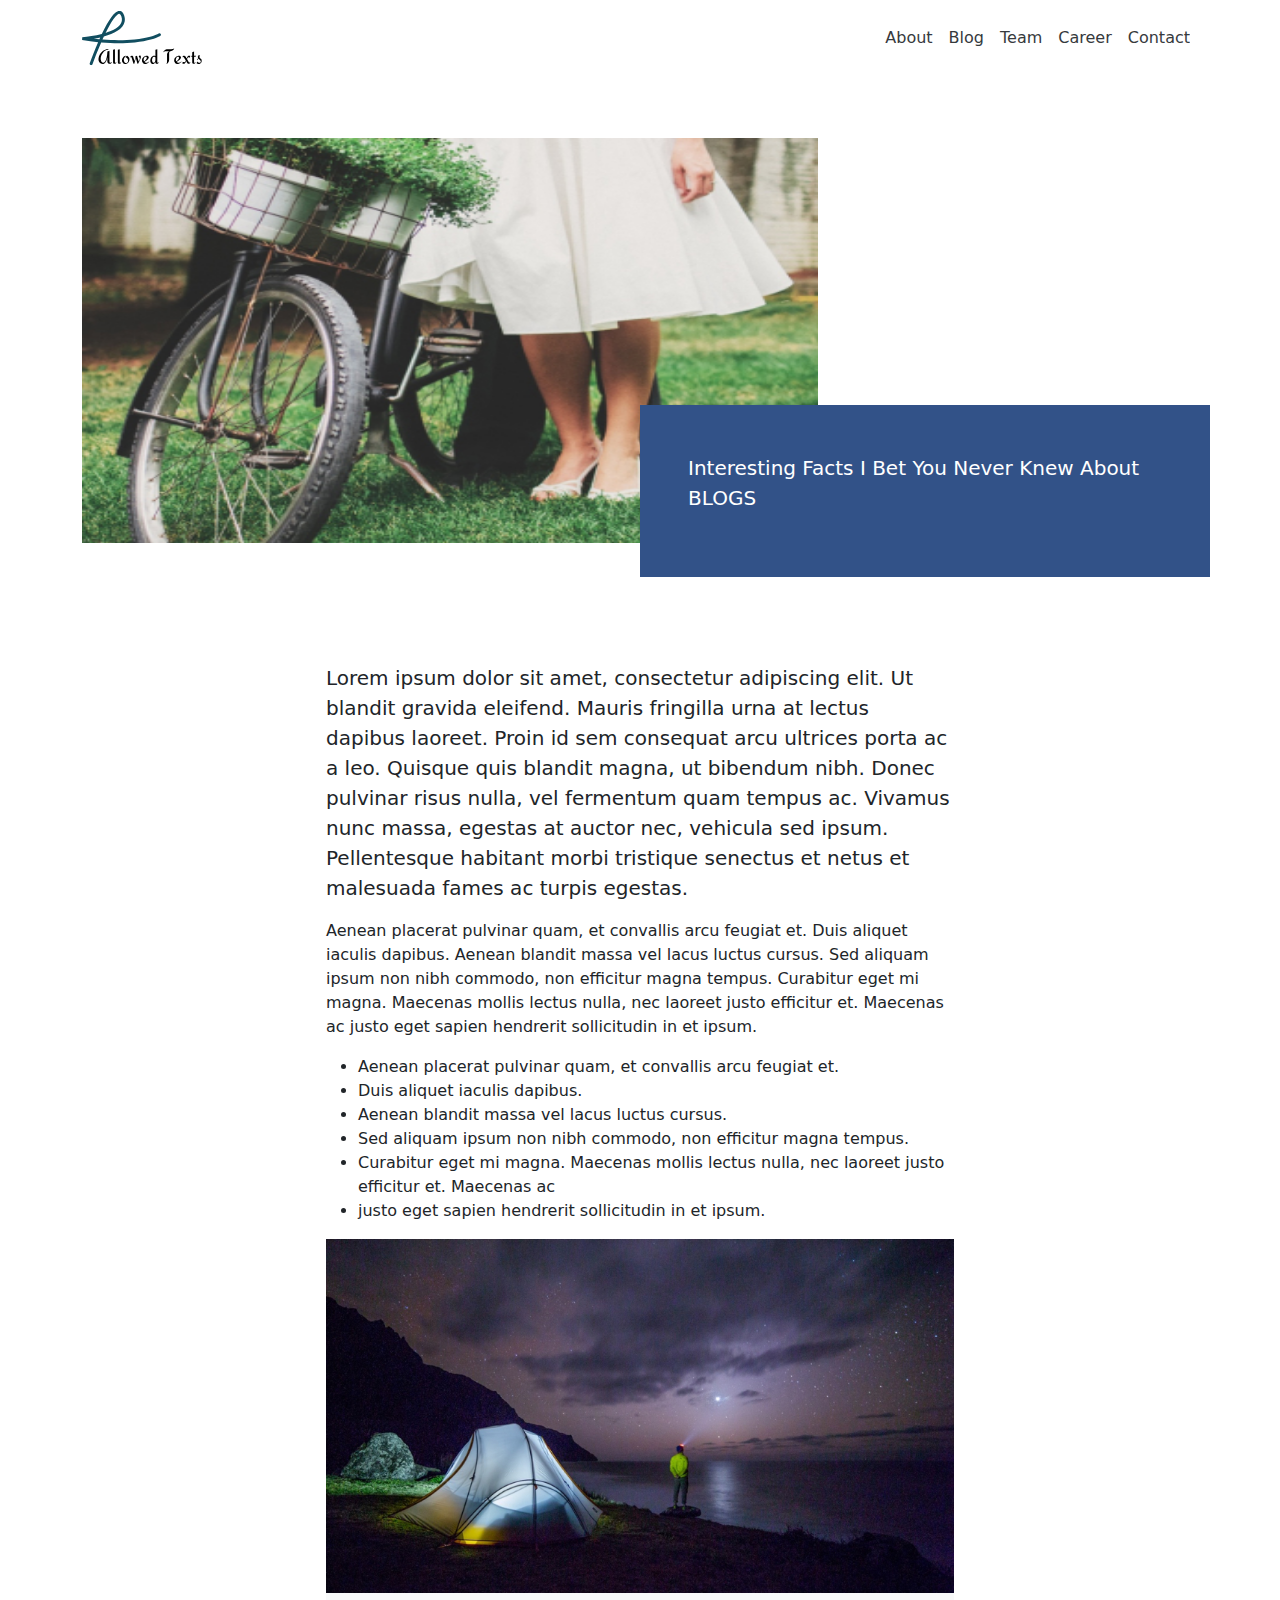
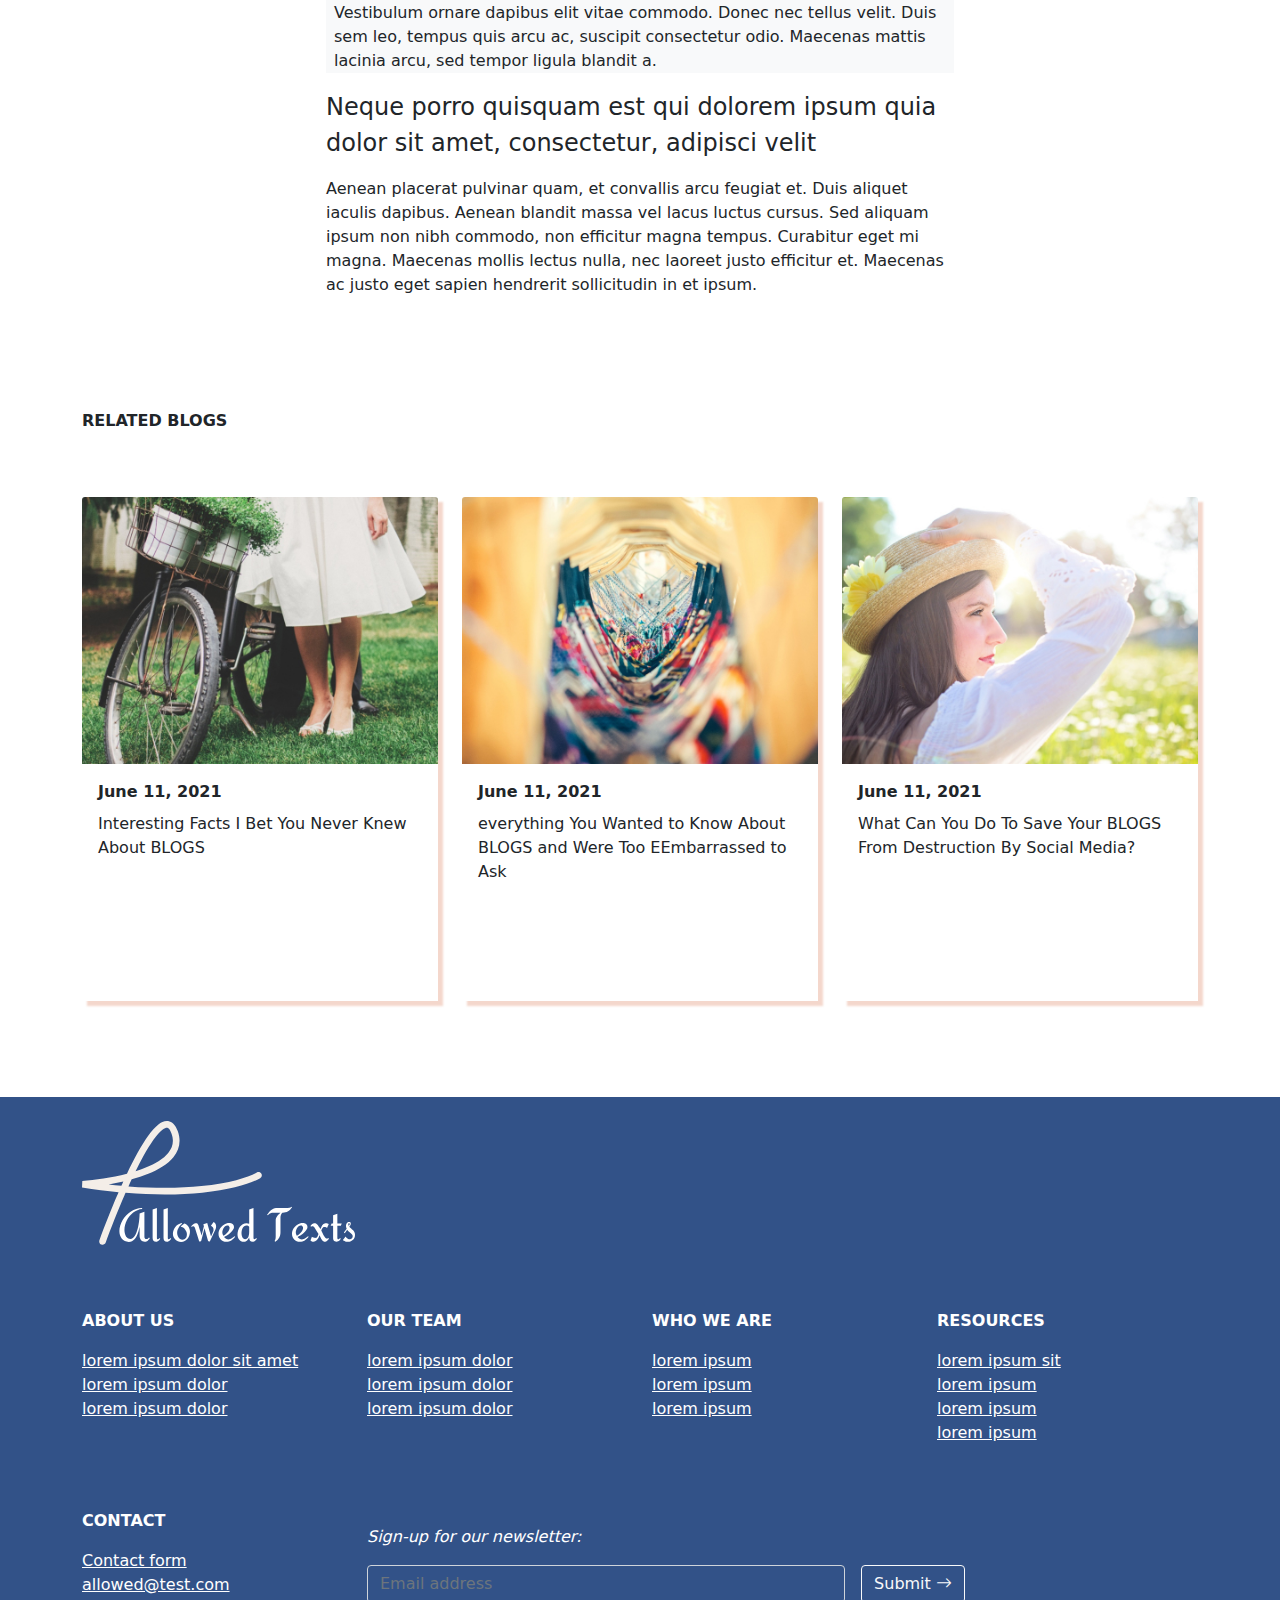
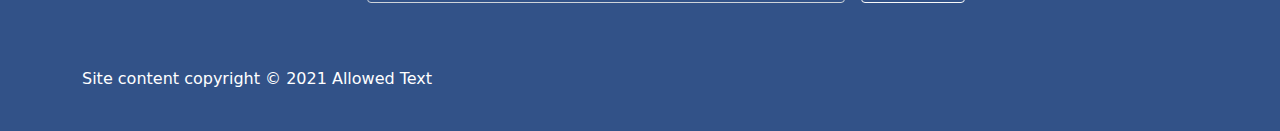
==== blog-single.html @ e5853556 "Initial Setup" ====
<!DOCTYPE html>
<html lang="en">

<head>
  <meta charset="UTF-8">
  <meta http-equiv="X-UA-Compatible" content="IE=edge">
  <meta name="viewport" content="width=device-width, initial-scale=1.0">
  <title>Home</title>
  <link rel="stylesheet" href="css/bootstrap.css">
  <link rel="stylesheet" href="https://cdn.jsdelivr.net/npm/bootstrap-icons@1.7.2/font/bootstrap-icons.css">
  <link rel="stylesheet" href="scss/style.css">
  <link rel="stylesheet" href="css/font.css">




</head>

<body>
  <header>
    <nav class="navbar navbar-expand navbar-light bg-white fixed-top">
      <div class="container align-items-center">
        <div class="logo">
          <a href="javascript:void(0)" class="text-dark fs-1 bar-list icon mt-3" onclick="hamburgermenu()"><i
              class="bi bi-list"></i></a>
          <a href="#" class="navbar-brand">
            <img src="images/logo1.svg" alt="logo" width="120" height="60">
          </a>

        </div>
        <div>
          <a href="#" class="join-btn"><button type="button" class="btn btn-outline-dark">Join Us Now</button></a>
          <div class="navbar-nav nav-links" id="navigation">
            <a href="#" class="nav-link text-dark">About</a>
            <a href="blog.html" class="nav-link text-dark">Blog</a>
            <a href="#" class="nav-link text-dark">Team</a>
            <a href="#" class="nav-link text-dark">Career</a>
            <a href="contact.html" class="nav-link text-dark">Contact</a>
          </div>
        </div>

      </div>
    </nav>
  </header>

  <div class="blog-head container pt-5 pb-5">
    <div class="row">
      <div class="col-lg-8 col-md-8">
        <figure>
          <img src="images/blog/6.jpg" alt="" class="figure-img img-fluid">
        </figure>
      </div>
      <div class="col-lg-6 col-md-8 head-info p-lg-5 p-md-4">
        <p class="lead text-white">Interesting Facts I Bet You Never Knew About BLOGS</p>
      </div>
    </div>
  </div>
  <div class="single-blog-content bg-white row py-5">
    <div class="col-lg-6 offset-lg-3 col-md-10 offset-md-1">
      <p class="lead">
        Lorem ipsum dolor sit amet, consectetur adipiscing elit. Ut blandit gravida eleifend. Mauris fringilla
        urna at lectus dapibus laoreet. Proin id sem consequat arcu ultrices porta ac a leo. Quisque quis
        blandit magna, ut bibendum nibh. Donec pulvinar risus nulla, vel fermentum quam tempus ac. Vivamus nunc
        massa, egestas at auctor nec, vehicula sed ipsum. Pellentesque habitant morbi tristique senectus et
        netus et malesuada fames ac turpis egestas.
      </p>
      <p>
        Aenean placerat pulvinar quam, et convallis arcu feugiat et. Duis aliquet iaculis dapibus. Aenean
        blandit massa vel lacus luctus cursus. Sed aliquam ipsum non nibh commodo, non efficitur magna tempus.
        Curabitur eget mi magna. Maecenas mollis lectus nulla, nec laoreet justo efficitur et. Maecenas ac justo
        eget sapien hendrerit sollicitudin in et ipsum.
      </p>
      <ul>
        <li>Aenean placerat pulvinar quam, et convallis arcu feugiat et.</li>
        <li> Duis aliquet iaculis dapibus.</li>
        <li>Aenean blandit massa vel lacus luctus cursus.</li>
        <li>Sed aliquam ipsum non nibh commodo, non efficitur magna tempus.</li>
        <li>Curabitur eget mi magna. Maecenas mollis lectus nulla, nec laoreet justo efficitur et. Maecenas ac
        </li>
        <li>justo eget sapien hendrerit sollicitudin in et ipsum.</li>
      </ul>
      <figure class="bg-light">
        <img src="images/blog/1.jpg" class="figure-img w-100" alt="">
        <figcaption>
          <p class="px-2">Vestibulum ornare dapibus elit vitae commodo. Donec nec tellus velit. Duis sem leo,
            tempus quis arcu ac, suscipit consectetur odio. Maecenas mattis lacinia arcu, sed tempor ligula
            blandit a.</p>
        </figcaption>
      </figure>
      <p class="fs-4">Neque porro quisquam est qui dolorem ipsum quia dolor sit amet, consectetur, adipisci velit
      </p>
      <p>Aenean placerat pulvinar quam, et convallis arcu feugiat et. Duis aliquet iaculis dapibus. Aenean blandit
        massa vel lacus luctus cursus. Sed aliquam ipsum non nibh commodo, non efficitur magna tempus. Curabitur
        eget mi magna. Maecenas mollis lectus nulla, nec laoreet justo efficitur et. Maecenas ac justo eget
        sapien hendrerit sollicitudin in et ipsum.</p>

    </div>
  </div>
  <div class="blog-note bg-white pt-5 pb-5">
    <div class="container">
      <p class="fw-bold">RELATED BLOGS</p>
      <div class="row g-4 cat-card py-5">
        <div class="col-lg-4 col-md-6">
          <div class="cards p-0">
            <a href="#" class="text-dark text-decoration-none">
              <img class="card-img-top" src="images/blog/6.jpg" alt="">
              <div class="card-body">
                <p class="card-title fw-bold">
                  June 11, 2021
                </p>
                <p class="card-text">
                  Interesting Facts I Bet You Never Knew About BLOGS
                </p>
              </div>
            </a>
          </div>
        </div>
        <div class="col-lg-4 col-md-6">
          <div class="cards p-0">
            <a href="#" class="text-dark text-decoration-none">
              <img class="card-img-top" src="images/blog/5.jpg" alt="">
              <div class="card-body">
                <p class="card-title fw-bold">
                  June 11, 2021
                </p>
                <p class="card-text">
                  everything You Wanted to Know About BLOGS and Were Too EEmbarrassed to Ask
                </p>
              </div>
            </a>
          </div>
        </div>
        <div class="col-lg-4 col-md-6 last">
          <div class="cards p-0">
            <a href="#" class="text-dark text-decoration-none">
              <img class="card-img-top" src="images/blog/4.jpg" alt="">
              <div class="card-body">
                <p class="card-title fw-bold">
                  June 11, 2021
                </p>
                <p class="card-text">
                  What Can You Do To Save Your BLOGS From Destruction By Social Media?
                </p>
              </div>
            </a>
          </div>
        </div>
      </div>
    </div>

  </div>

  <div class="footer py-4">
    <div class="container">
      <figure>
        <img src="images/logo2.svg" alt="logo" class="img-fluid">
      </figure>
      <div class="links pt-5 pb-lg-5 pb-md-2">
        <div class="row">
          <div class="col-lg-3 col-md-6 text-white">
            <p class="fw-bold">
              ABOUT US
            </p>
            <ul class="list-unstyled d-lg-block d-md-none">
              <li><a href="#" class="text-white">lorem ipsum dolor sit amet</a></li>
              <li><a href="#" class="text-white">lorem ipsum dolor</a></li>
              <li><a href="#" class="text-white">lorem ipsum dolor</a></li>
            </ul>
          </div>
          <div class="col-lg-3 col-md-6 text-white">
            <p class="fw-bold">
              OUR TEAM
            </p>
            <ul class="list-unstyled d-lg-block d-md-none">
              <li><a href="#" class="text-white">lorem ipsum dolor</a></li>
              <li><a href="#" class="text-white">lorem ipsum dolor</a></li>
              <li><a href="#" class="text-white">lorem ipsum dolor</a></li>
            </ul>
          </div>
          <div class="col-lg-3 col-md-6 text-white">
            <p class="fw-bold">
              WHO WE ARE
            </p>
            <ul class="list-unstyled d-lg-block d-md-none">
              <li><a href="#" class="text-white">lorem ipsum</a></li>
              <li><a href="#" class="text-white">lorem ipsum</a></li>
              <li><a href="#" class="text-white">lorem ipsum</a></li>
            </ul>
          </div>
          <div class="col-lg-3 col-md-6 text-white">
            <p class="fw-bold">
              RESOURCES
            </p>
            <ul class="list-unstyled d-lg-block d-md-none">
              <li><a href="#" class="text-white">lorem ipsum sit</a></li>
              <li><a href="#" class="text-white">lorem ipsum</a></li>
              <li><a href="#" class="text-white">lorem ipsum</a></li>
              <li><a href="#" class="text-white">lorem ipsum</a></li>
            </ul>
          </div>
        </div>
      </div>
      <div class="contact-form">
        <div class="row">
          <div class="col-lg-3 text-white">
            <p class="fw-bold">
              CONTACT
            </p>
            <ul class="list-unstyled d-lg-block d-md-none">
              <li><a href="#" class="text-white">Contact form</a></li>
              <li><a href="#" class="text-white">allowed@test.com</a></li>
            </ul>
          </div>
          <div class="col-lg-9 text-white pt-md-3">
            <p class="fst-italic">
              Sign-up for our newsletter:
            </p>
            <form class="row g-3">
              <div class="col-lg-7 col-md-10">
                <label for="inputImage" class="visually-hidden">Email</label>
                <input type="email" class="form-control bg-transparent text-white" id="inputEmail"
                  placeholder="Email address">
              </div>
              <div class="col-auto">
                <button type="submit" class="btn btn-outline-light mb-3">Submit <i
                    class="bi bi-arrow-right"></i></button>
              </div>
            </form>
          </div>
        </div>
      </div>
      <p class="text-white pt-5">Site content copyright &copy; 2021 Allowed Text
      </p>
    </div>
  </div>


  <!-- bootstrap script -->
  <script src="https://cdn.jsdelivr.net/npm/bootstrap@5.1.3/dist/js/bootstrap.bundle.min.js"
    integrity="sha384-ka7Sk0Gln4gmtz2MlQnikT1wXgYsOg+OMhuP+IlRH9sENBO0LRn5q+8nbTov4+1p"
    crossorigin="anonymous"></script>

  <!-- Customs script -->
  <script src="scripts/js/main.js"></script>
</body>

</html>
---- scss/style.css ----
nav .bar-list {
  display: none;
}

nav .nav-links {
  display: -webkit-box;
  display: -ms-flexbox;
  display: flex;
}

nav .nav-links a {
  opacity: 0.9;
}

nav .nav-links a:hover {
  opacity: 1;
  -webkit-transition: all ease-in-out .1s;
  transition: all ease-in-out .1s;
}

nav .join-btn {
  display: none;
}

.bg-mint {
  background-color: #F4FEF3;
}

.head {
  margin-top: 45px;
}

.head .mbl-hero {
  display: none;
}

.bg-mint {
  background-color: #F4FEF3;
}

.bg-blush {
  background-color: #F4EEE8;
}

.client .background {
  border-radius: 50%;
  background-color: #114E60;
  padding-left: 35px;
}

@media screen and (max-width: 1100px) {
  nav .navbar-brand img {
    position: relative;
    top: -10px;
  }
  nav .bar-list {
    display: inline-block;
    margin-right: 20px;
    position: relative;
    top: 5px;
  }
  nav .nav-links {
    position: absolute;
    left: 0;
    top: 80px;
    width: 100vw;
    background-color: white;
    padding: 0 4vw 1vh;
    display: none;
    -webkit-box-pack: justify;
        -ms-flex-pack: justify;
            justify-content: space-between;
  }
  nav .join-btn {
    display: inline-block;
    position: absolute;
    right: 5%;
    top: 35px;
  }
  .blog-header .blog-content .head-info {
    top: 30vh;
  }
  .single-blog-body .blog-note .cat-card .cards .last {
    display: none;
  }
}

.bg-mint {
  background-color: #F4FEF3;
}

.footer {
  background-color: #325288;
}

@media screen and (max-width: 768px) {
  nav .join-btn {
    display: none;
  }
  .head .mbl-hide {
    display: none;
  }
  .head .mbl-hero {
    display: block;
  }
  .about-us .image3 {
    padding-top: 30px;
  }
  .team .team-message {
    padding-bottom: 30px;
  }
  .blogs .blogs-content .content-info {
    -webkit-box-ordinal-group: 3;
        -ms-flex-order: 2;
            order: 2;
  }
  .blogs .blogs-content .content-img {
    -webkit-box-ordinal-group: 2;
        -ms-flex-order: 1;
            order: 1;
  }
  .blog-header .blog-content .head-info {
    position: relative;
    top: -1vh;
    left: 3vw;
    width: 94vw;
  }
  .blog-note .category {
    display: block;
  }
  .blog-note .cat-search {
    display: -webkit-box;
    display: -ms-flexbox;
    display: flex;
    -webkit-box-orient: vertical;
    -webkit-box-direction: normal;
        -ms-flex-flow: column nowrap;
            flex-flow: column nowrap;
    -webkit-box-pack: center;
        -ms-flex-pack: center;
            justify-content: center;
    -webkit-box-align: center;
        -ms-flex-align: center;
            align-items: center;
  }
  .blog-note .cat-search .dropdown {
    top: 20vh;
    width: 100%;
  }
  .blog-note form {
    margin: 2vh 0;
  }
  .blog-note .list-group {
    border: solid 1px #db7a57;
  }
  .single-blog-body .blog-head img {
    width: 100%;
    height: 45vh;
  }
  .single-blog-body .blog-head .head-info {
    padding: 5px;
    left: 4vw;
    top: 50vh;
    width: 92vw;
  }
  .single-blog-body .single-blog-content {
    width: 100%;
    padding: 0 6vw;
  }
  .contact-body .contact-content .contact-info {
    left: 3vw;
    width: 94vw;
  }
  .footer ul {
    display: none;
  }
}

.bg-mint {
  background-color: #F4FEF3;
}

.blog-header {
  background-color: #F4FEF3;
  margin-top: 10vh;
}

.blog-header .blog-content {
  position: relative;
}

.blog-header .blog-content .head-info {
  background-color: #325288;
  position: absolute;
  right: 0;
  top: 45vh;
  -webkit-box-shadow: 0 -5px 2px #000000;
          box-shadow: 0 -5px 2px #000000;
}

.blog-note .category {
  display: -webkit-box;
  display: -ms-flexbox;
  display: flex;
}

.blog-note .cat-card .cards {
  -webkit-box-shadow: 8px 8px 4px rgba(244, 238, 232, 0.8);
          box-shadow: 8px 8px 4px rgba(244, 238, 232, 0.8);
  min-height: 56vh;
}

.blog-note .cat-card .cards:hover {
  background-color: #F4EEE8;
  -webkit-box-shadow: 8px 8px 4px #f4eee8;
          box-shadow: 8px 8px 4px #f4eee8;
  -webkit-transition: all ease-in-out 3s;
  transition: all ease-in-out 3s;
}

.blog-note nav ul li {
  padding: 0 1vw;
}

.blog-note nav ul li:first-child {
  margin-right: 5vw;
}

.blog-note nav ul li:last-child {
  margin-left: 5vw;
}

.blog-note nav ul li:active a, .blog-note nav ul li a.active {
  text-decoration: underline;
  color: black;
}

.blog-note nav ul li a {
  color: rgba(0, 0, 0, 0.5);
  text-decoration: none;
}

.blog-note nav ul li a i {
  background-color: #000000;
  color: #ffff;
  padding: .5rem;
  border-radius: 50%;
}

.blog-note nav ul li a i:hover {
  background-color: rgba(0, 0, 0, 0.5);
  -webkit-transition: all ease-in-out .3s;
  transition: all ease-in-out .3s;
}

.blog-note .cat-search {
  position: relative;
}

.blog-note .cat-search .latest:hover {
  cursor: pointer;
}

.blog-note .cat-search .dropdown {
  display: none;
  position: absolute;
  top: 8vh;
  right: 0;
  width: 300px;
}

.blog-note .cat-search .dropdown .list-group {
  border: solid 1px #F4EEE8;
}

.blog-note .cat-search .dropdown .list-group .list-group-item {
  border: solid 1px rgba(0, 0, 0, 0.2);
  background-color: #F4FEF3;
}

.bg-mint {
  background-color: #F4FEF3;
}

.blog-head {
  margin-top: 10vh;
  position: relative;
}

.blog-head img {
  width: 100%;
  height: 45vh;
}

.blog-head .head-info {
  background-color: #325288;
  position: absolute;
  right: 0;
  top: 35vh;
}

.blog-note .cat-card .cards {
  -webkit-box-shadow: 5px 5px 2px rgba(219, 122, 87, 0.3);
          box-shadow: 5px 5px 2px rgba(219, 122, 87, 0.3);
}

.blog-note .cat-card .cards:hover {
  -webkit-box-shadow: 5px 5px 2px rgba(219, 122, 87, 0.8);
          box-shadow: 5px 5px 2px rgba(219, 122, 87, 0.8);
  background-color: rgba(219, 122, 87, 0.2);
  -webkit-transition: all ease-in-out .3s;
  transition: all ease-in-out .3s;
}

.bg-mint {
  background-color: #F4FEF3;
}

.contact-content .contact-info {
  background-color: #325288;
  -webkit-box-shadow: 0 -5px 2px #000;
          box-shadow: 0 -5px 2px #000;
  position: relative;
  left: 5vw;
  bottom: 7vh;
  height: 30vh;
}
/*# sourceMappingURL=style.css.map */
---- css/font.css ----
@font-face {
    font-family: 'icomoon';
    src:  url('../fonts/icomoon.eot?bff6dm');
    src:  url('../fonts/icomoon.eot?bff6dm#iefix') format('embedded-opentype'),
      url('../fonts/icomoon.ttf?bff6dm') format('truetype'),
      url('../fonts/icomoon.woff?bff6dm') format('woff'),
      url('../fonts/icomoon.svg?bff6dm#icomoon') format('svg');
    font-weight: normal;
    font-style: normal;
    font-display: block;
  }
  
  [class^="icon-"], [class*=" icon-"] {
    /* use !important to prevent issues with browser extensions that change fonts */
    font-family: 'icomoon' !important;
    font-style: normal;
    font-weight: normal;
    font-variant: normal;
    text-transform: none;
    line-height: 1;
  
    /* Better Font Rendering =========== */
    -webkit-font-smoothing: antialiased;
    -moz-osx-font-smoothing: grayscale;
  }
  
  .icon-Ellipse-68:before {
    content: "\e913";
  }
  .icon-45:before {
    content: "\e900";
  }
  .icon-Checkmark:before {
    content: "\e901";
  }
  .icon-Close:before {
    content: "\e902";
  }
  .icon-Down:before {
    content: "\e903";
  }
  .icon-down-toogle-arrow:before {
    content: "\e904";
  }
  .icon-Facebook:before {
    content: "\e905";
  }
  .icon-Github:before {
    content: "\e906";
  }
  .icon-Left:before {
    content: "\e907";
  }
  .icon-LinkedIn:before {
    content: "\e908";
  }
  .icon-Location:before {
    content: "\e909";
  }
  .icon-Menu:before {
    content: "\e90a";
  }
  .icon-Refresh:before {
    content: "\e90b";
  }
  .icon-Right:before {
    content: "\e90c";
  }
  .icon-right-toogle-arrow:before {
    content: "\e90d";
  }
  .icon-Twitter:before {
    content: "\e90e";
  }
  .icon-Up:before {
    content: "\e90f";
  }
  .icon-up-toogle-arrow:before {
    content: "\e910";
  }
  .icon-checkmark:before {
    content: "\e911";
  }
  .icon-search:before {
    content: "\e912";
  }
  .icon-location:before {
    content: "\e947";
  }
  .icon-spinner11:before {
    content: "\e984";
  }
  .icon-arrow-up2:before {
    content: "\ea3a";
  }
  .icon-arrow-up-right2:before {
    content: "\ea3b";
  }
  .icon-arrow-right2:before {
    content: "\ea3c";
  }
  .icon-arrow-down2:before {
    content: "\ea3e";
  }
  .icon-radio-unchecked:before {
    content: "\ea56";
  }
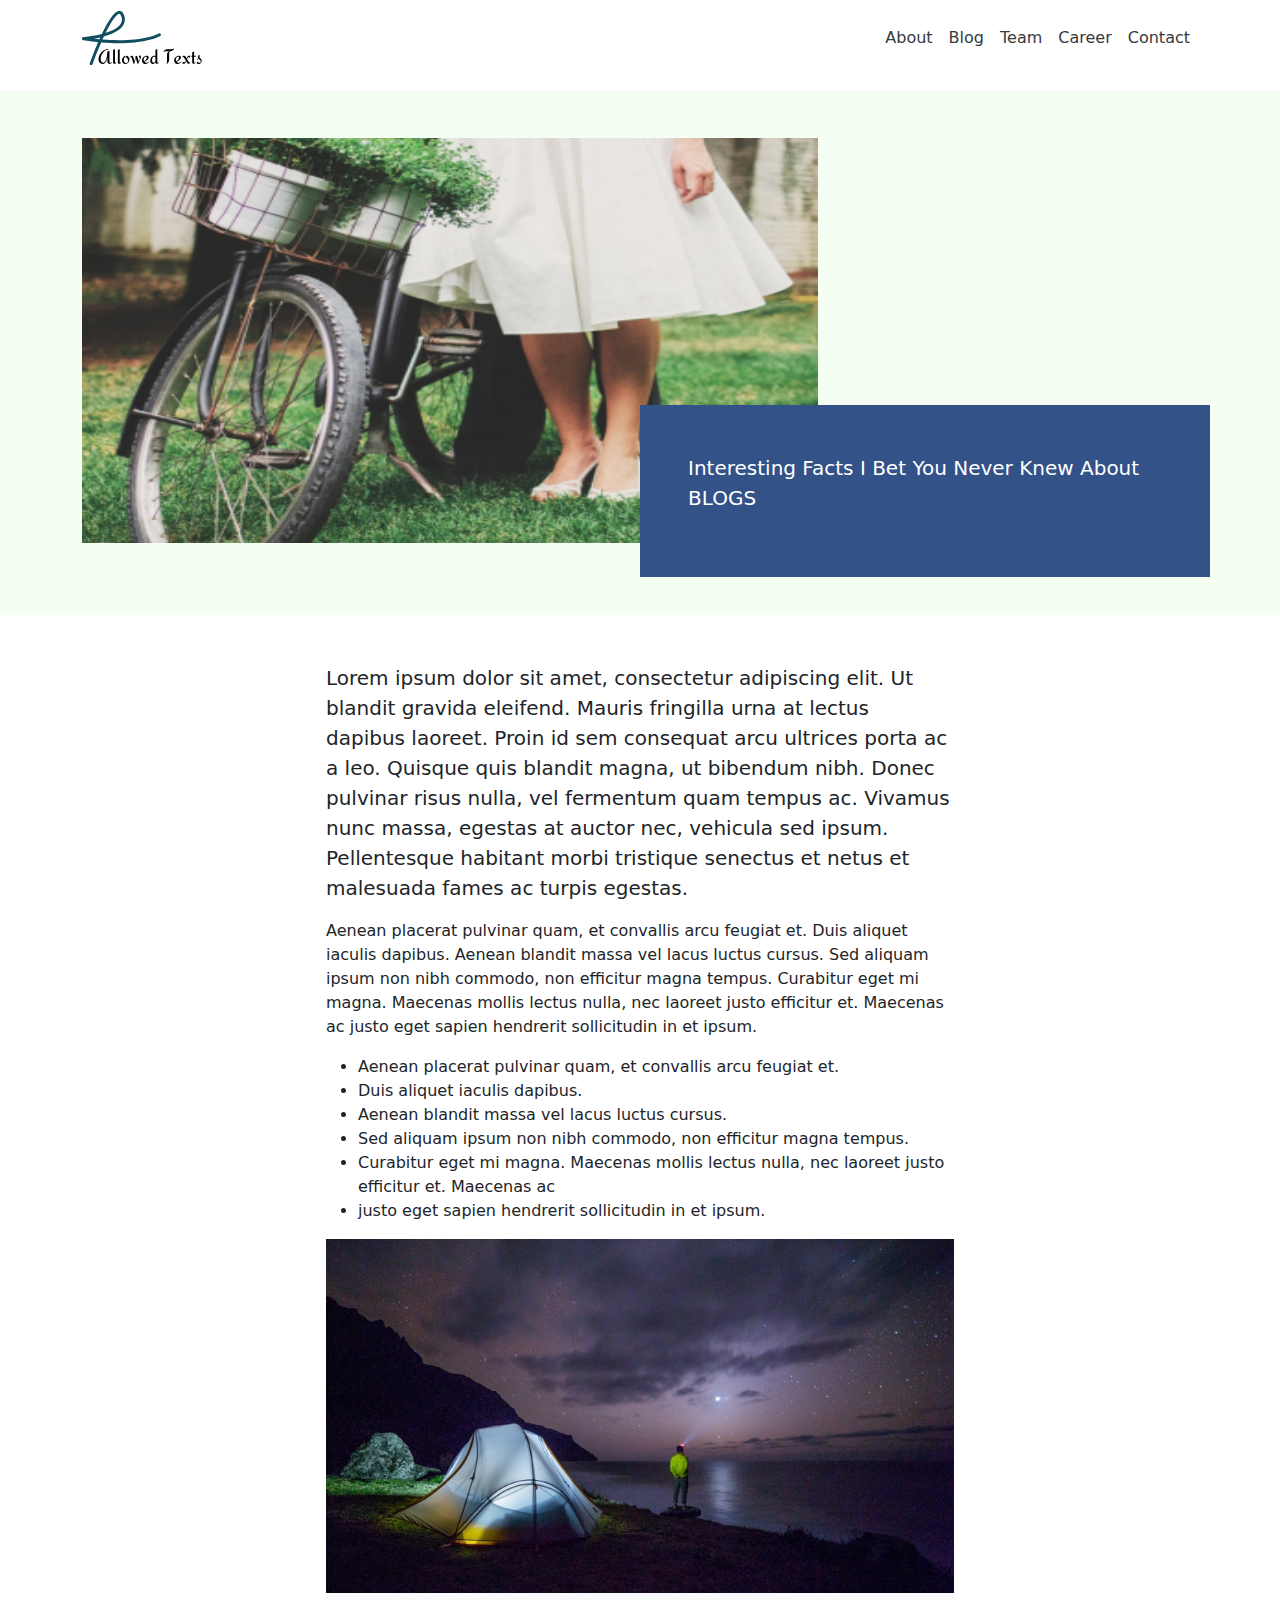
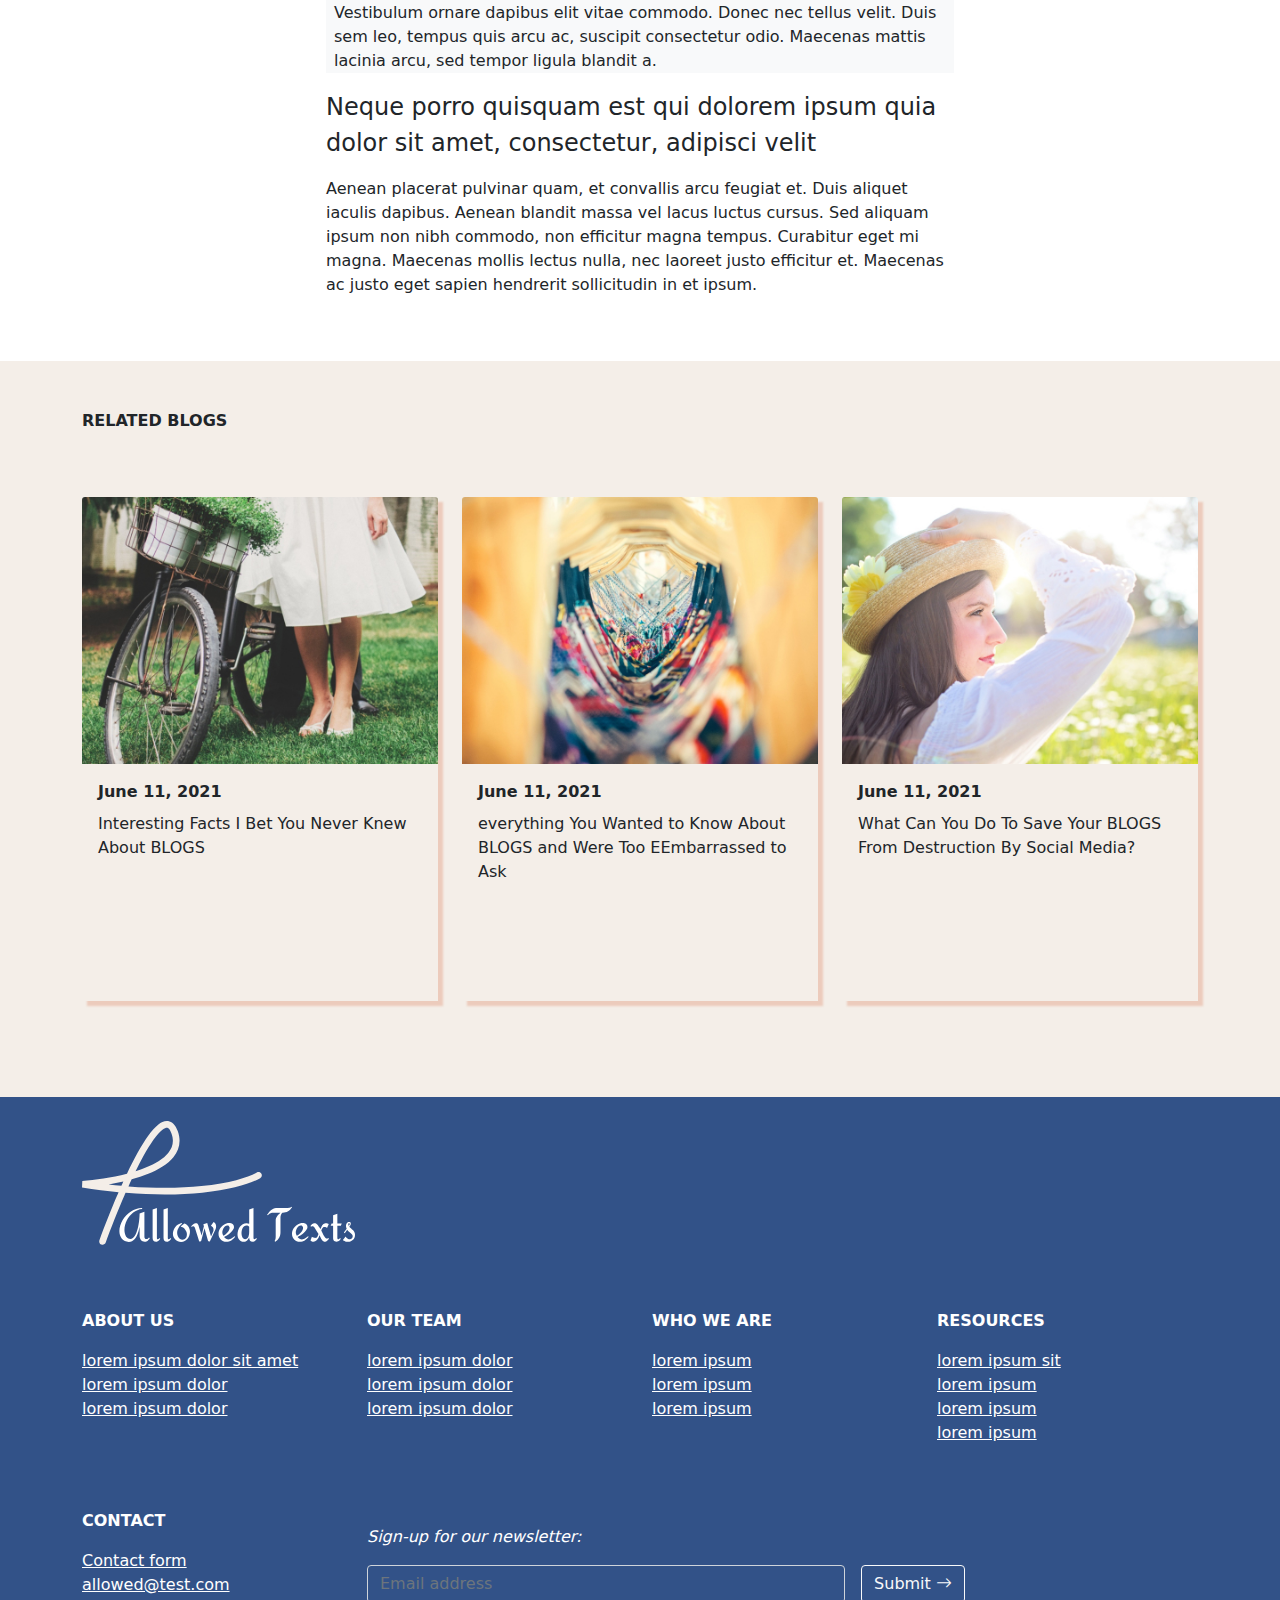
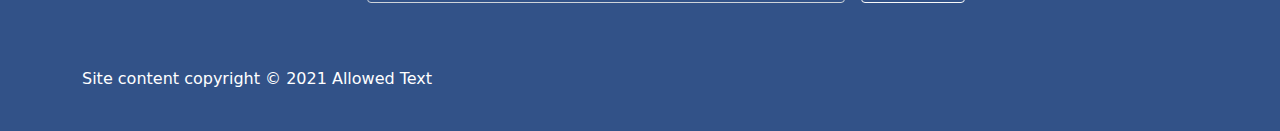
==== commit 65b042af: "adding color" ====
--- a/blog-single.html
+++ b/blog-single.html
@@ -42,9 +42,9 @@
       </div>
     </nav>
   </header>
-
-  <div class="blog-head container pt-5 pb-5">
-    <div class="row">
+  <div class="bg-mint">
+  <div class="blog-head container py-5">
+    <div class="row ">
       <div class="col-lg-8 col-md-8">
         <figure>
           <img src="images/blog/6.jpg" alt="" class="figure-img img-fluid">
@@ -55,6 +55,7 @@
       </div>
     </div>
   </div>
+</div>
   <div class="single-blog-content bg-white row py-5">
     <div class="col-lg-6 offset-lg-3 col-md-10 offset-md-1">
       <p class="lead">
@@ -96,7 +97,7 @@
 
     </div>
   </div>
-  <div class="blog-note bg-white pt-5 pb-5">
+  <div class="blog-note  py-5">
     <div class="container">
       <p class="fw-bold">RELATED BLOGS</p>
       <div class="row g-4 cat-card py-5">
--- a/scss/style.css
+++ b/scss/style.css
@@ -299,6 +299,10 @@
   top: 35vh;
 }
 
+.blog-note {
+  background-color: #F4EEE8;
+}
+
 .blog-note .cat-card .cards {
   -webkit-box-shadow: 5px 5px 2px rgba(219, 122, 87, 0.3);
           box-shadow: 5px 5px 2px rgba(219, 122, 87, 0.3);
